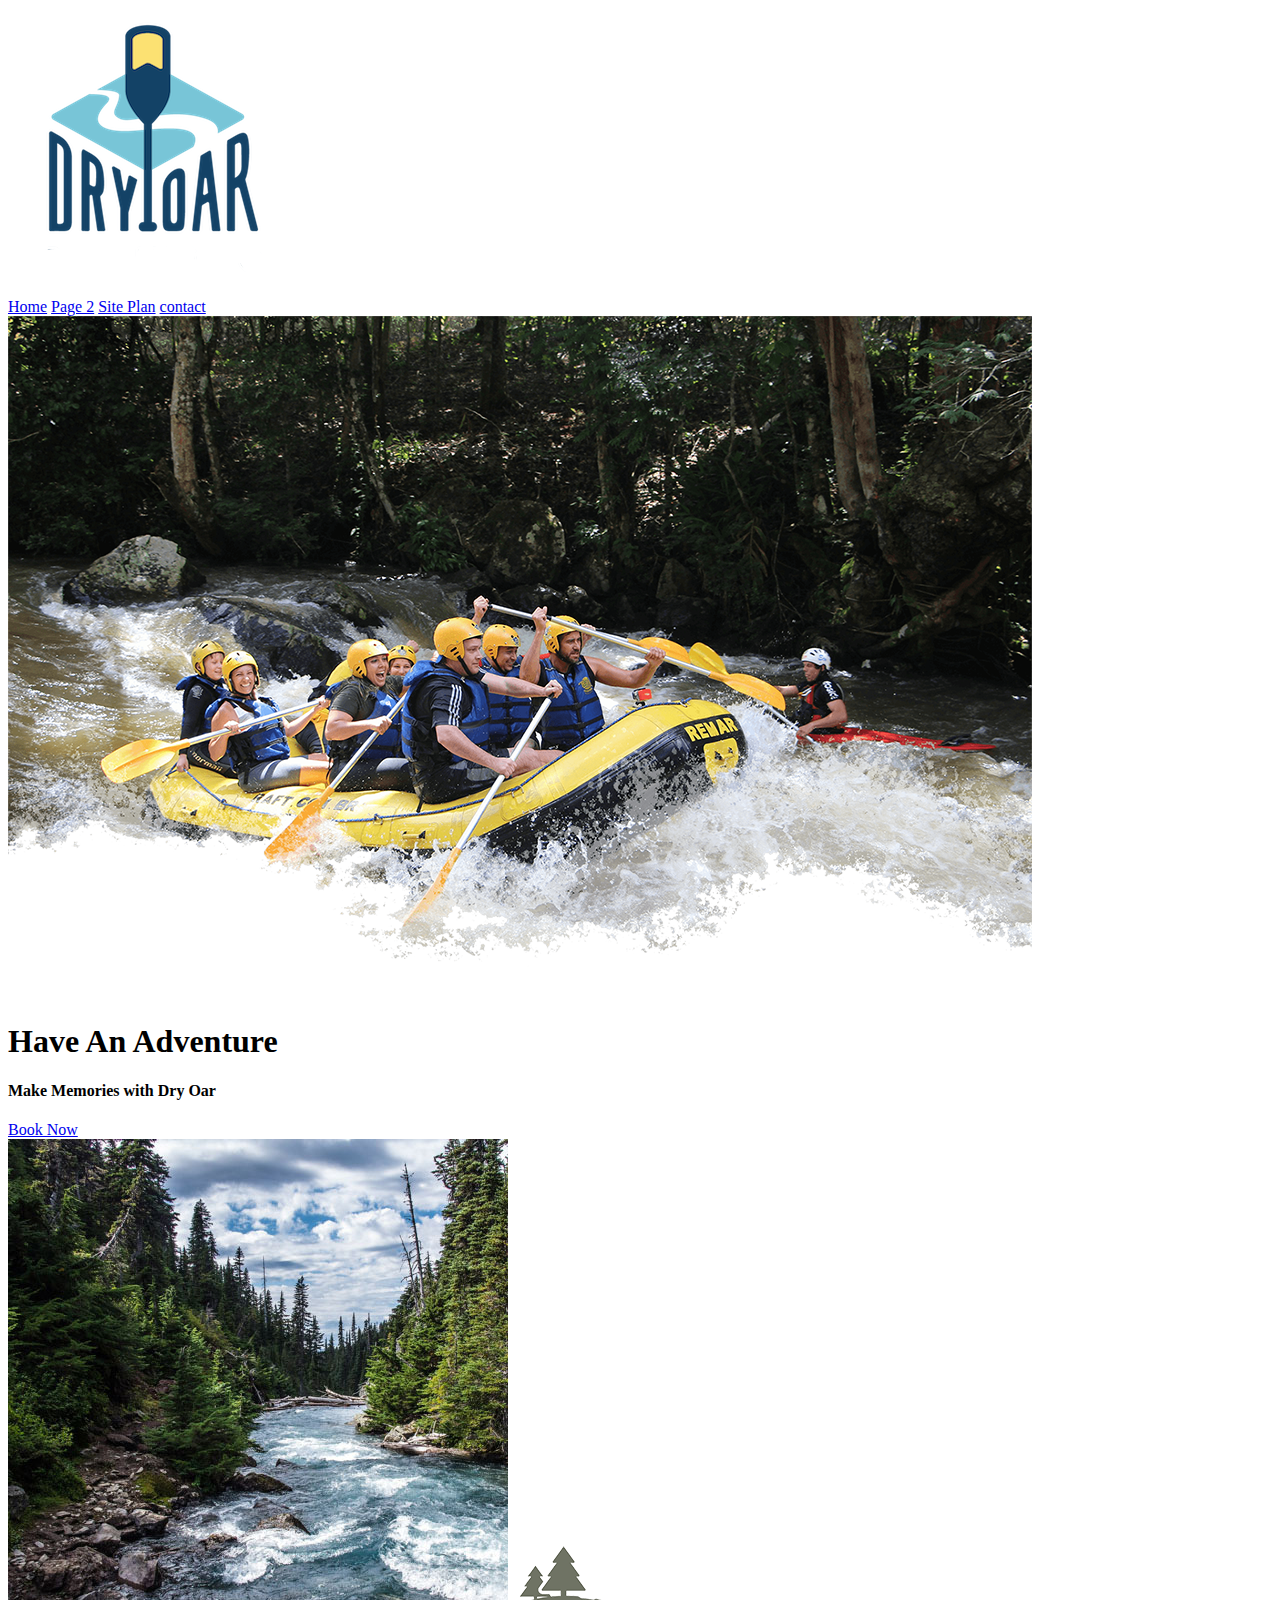
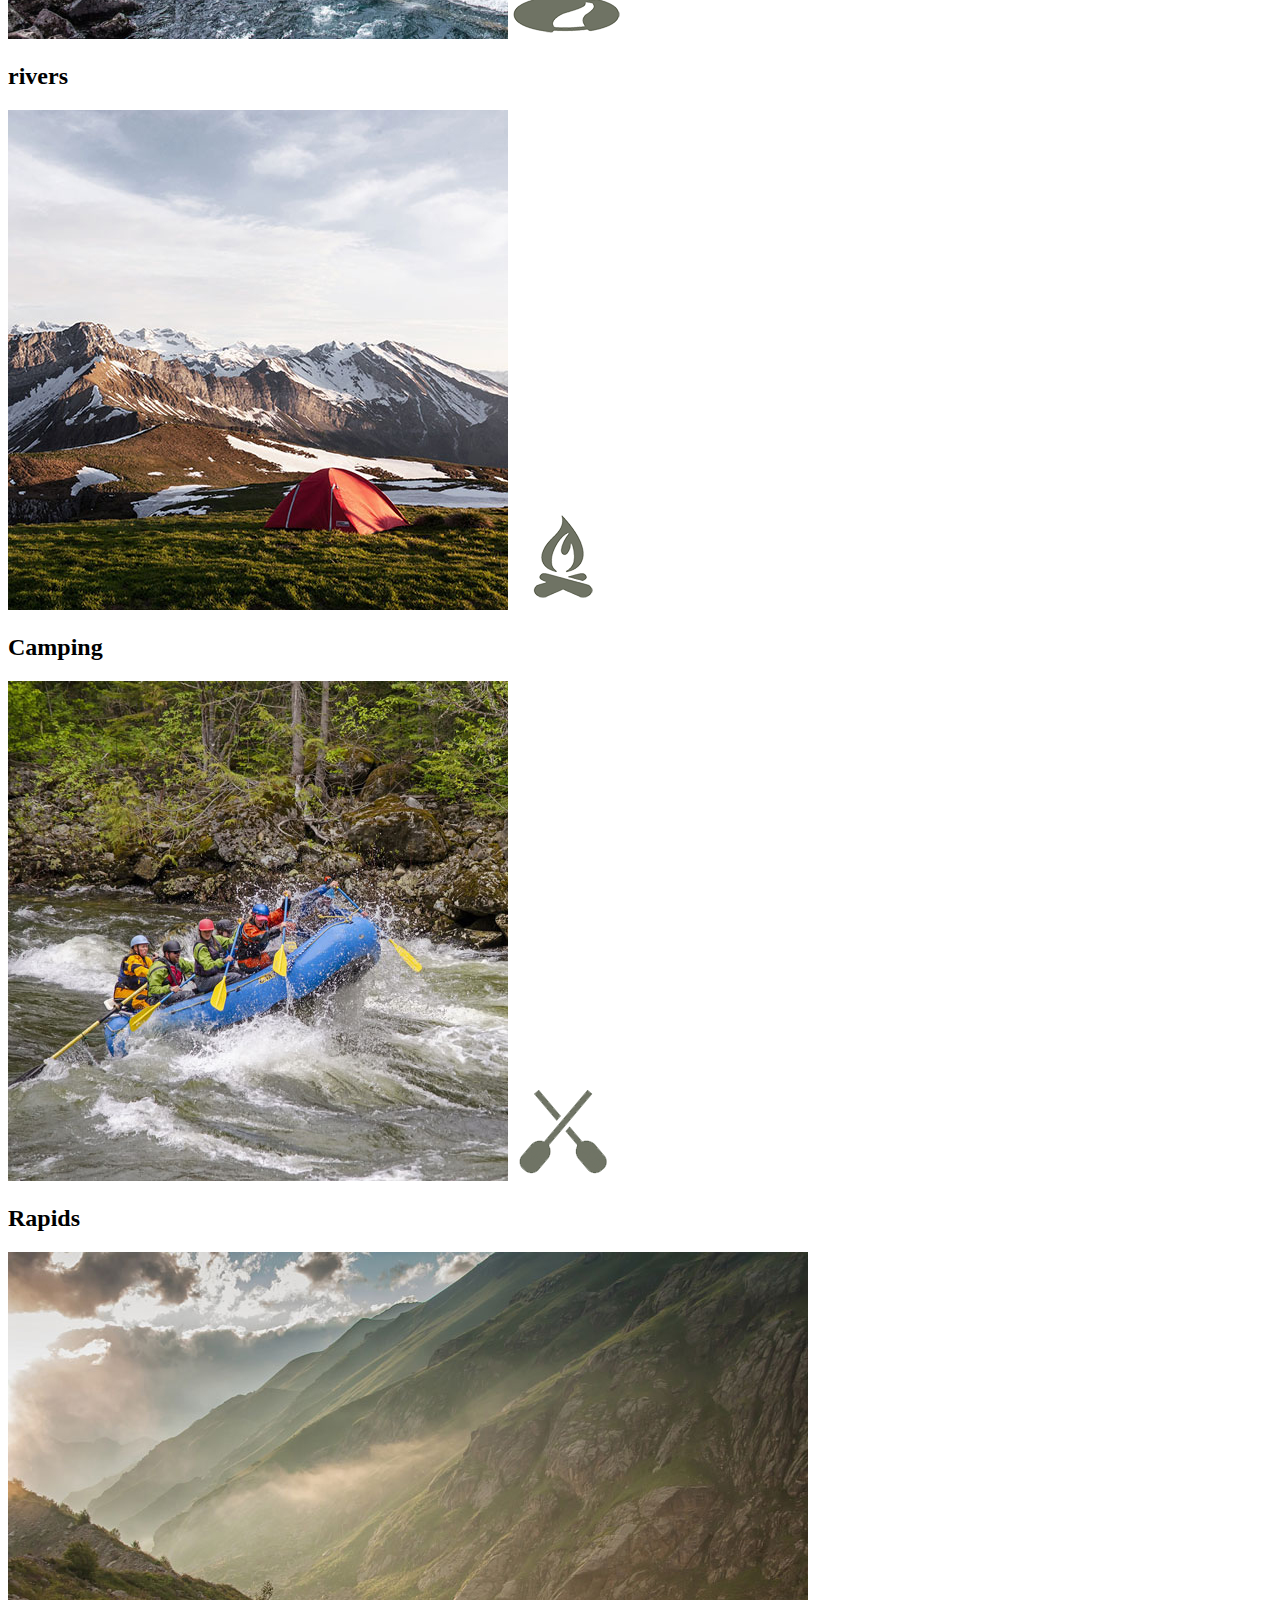
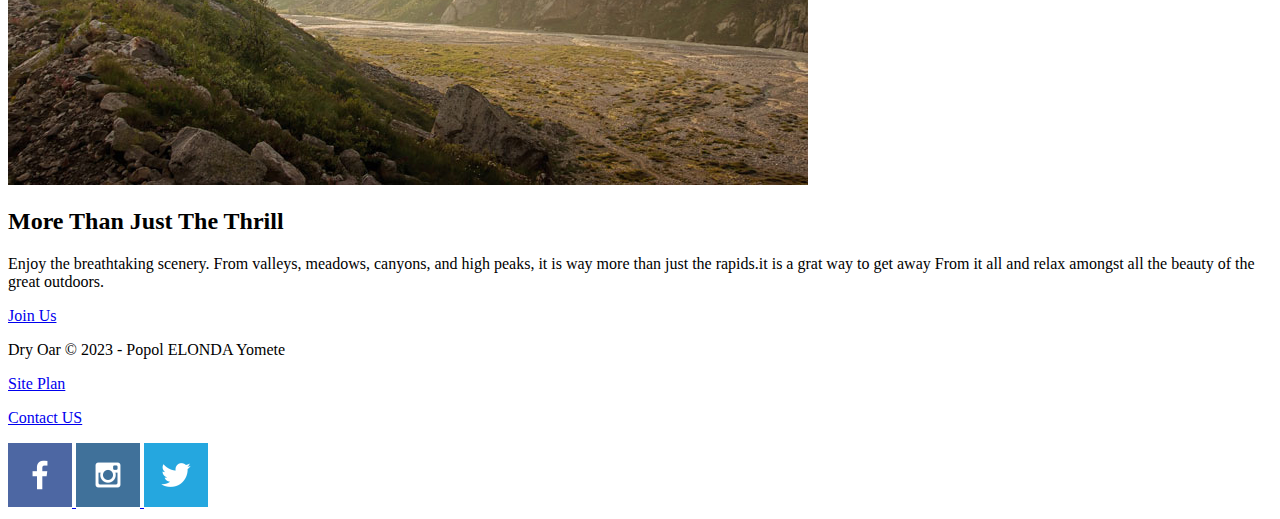
==== wwr/index.html @ 92d867cc "modification" ====
<!DOCTYPE html>
<html lang="en">
<head>
    <meta charset="UTF-8">
    <meta http-equiv="X-UA-Compatible" content="IE=edge">
    <meta name="viewport" content="width=device-width, initial-scale=1.0">
    <title>Whitewater Rafting Vacations | Dry Oar Boating | Home</title>
</head>
<body>
    <header>
        <a id="logo_link" href="index.html">
            <img class="logo" src="images/logo2.png" alt="Dry Oar Logo">

        </a>
        <nav>
            <a href="index.html">Home</a>
            <a href="#">Page 2</a>
            <a href="site-plan-rafting.html">Site Plan</a>
            <a href="contactus.html">contact</a>
        </nav>
    </header>
    <div id="hero">
        <div id="hero-box">
            <img id="hero-img" src="images/hero.png" alt="People enjoying white water rafting">
        </div> 
        <section id="hero-msg">
            <h1 class="home-title">Have An Adventure</h1>
            <h4>Make Memories with Dry Oar</h4>
            <div class="button-box">
                <a class="book" href="contactus.html">Book Now</a>
            </div>
        </section>
    </div>
    <main class="home-grid">
        <section class="rivers-card">
            <img class="card-img" src="images/rivers.jpg" alt="river in forest">
            <img class="icon" src="images/river_icon.png" alt="river icon">
            <h2>rivers</h2>
        </section>
        <section class="camping-card">
            <img class="card-img" src="images/camping.jpg" alt="tent in mountains">
            <img class="icon" src="images/fire_icon.png" alt="fire icon">
            <h2>Camping</h2>
        </section>
        <section class="rapids-card">
            <img class="card-img" src="images/rapids.jpg" alt="rafting boat">
            <img class="icon" src="images/oars.png" alt="oars icon">
            <h2>Rapids</h2>
        </section>
        <img class="mountains" src="images/mountains.jpg" alt="Misty mountains">
        <section class="msg">
            <h2> More Than Just The Thrill</h2>
            <p>Enjoy the breathtaking scenery. From valleys, meadows, canyons, and high peaks, it is way more than just the rapids.it is a grat way to get away From it all and relax amongst all the beauty of the great outdoors.</p>
            <a class="join" href="rivers.html">Join Us</a>
        </section>
    </main>
    <footer>
        <p> Dry Oar &copy; 2023 - Popol ELONDA Yomete</p>
        <p><a href="site-plan-rafting.html">Site Plan</a></p>
        <p><a href="contactus.html">Contact US</a></p>
        <div class="social">
            <a href="https://facebook.com">
                <img src="images/facebook.png" alt="facebook icon">
            </a>
            <a href="https://instagram.com">
                <img src="images/instagram.png" alt="instagram icon">
            </a>
            <a href="https://twitter.com">
                <img src="images/twitter.png" alt="twitter icon">
            </a>
        </div>
    </footer>
</body>
</html>
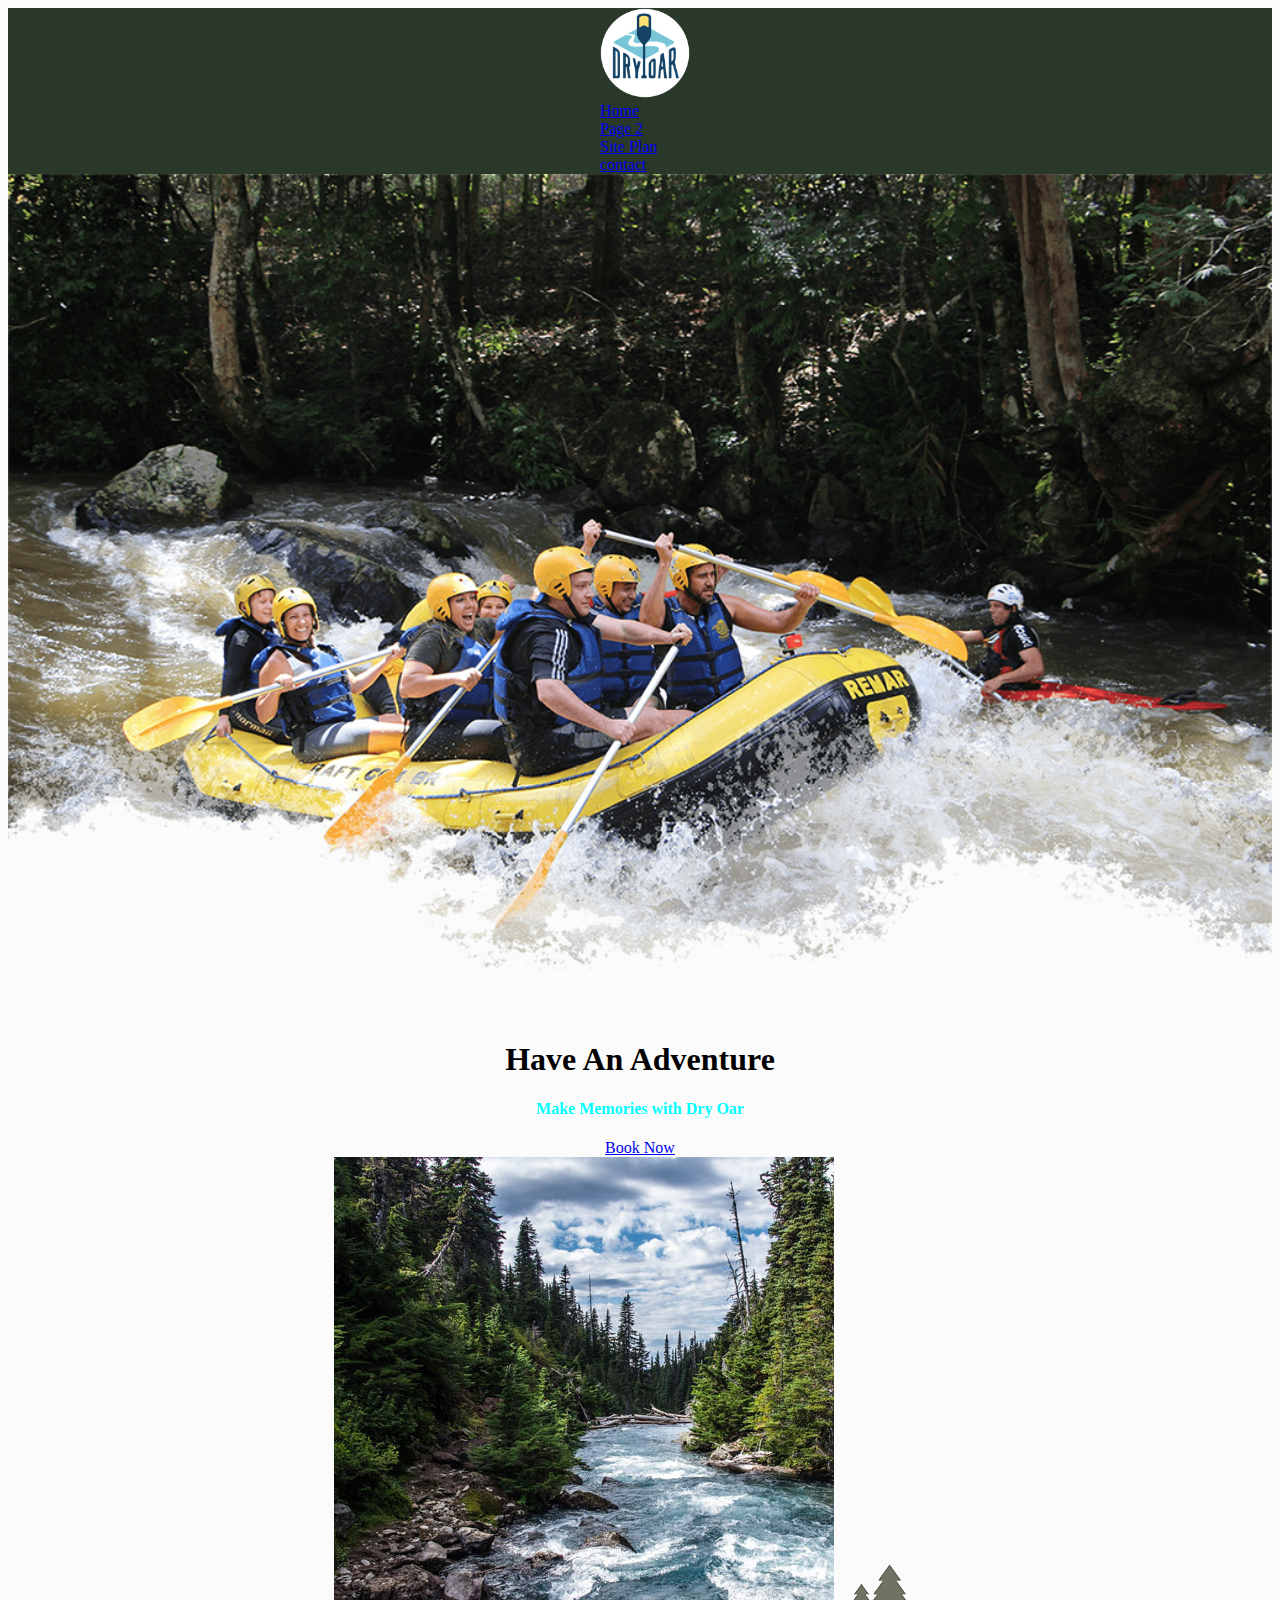
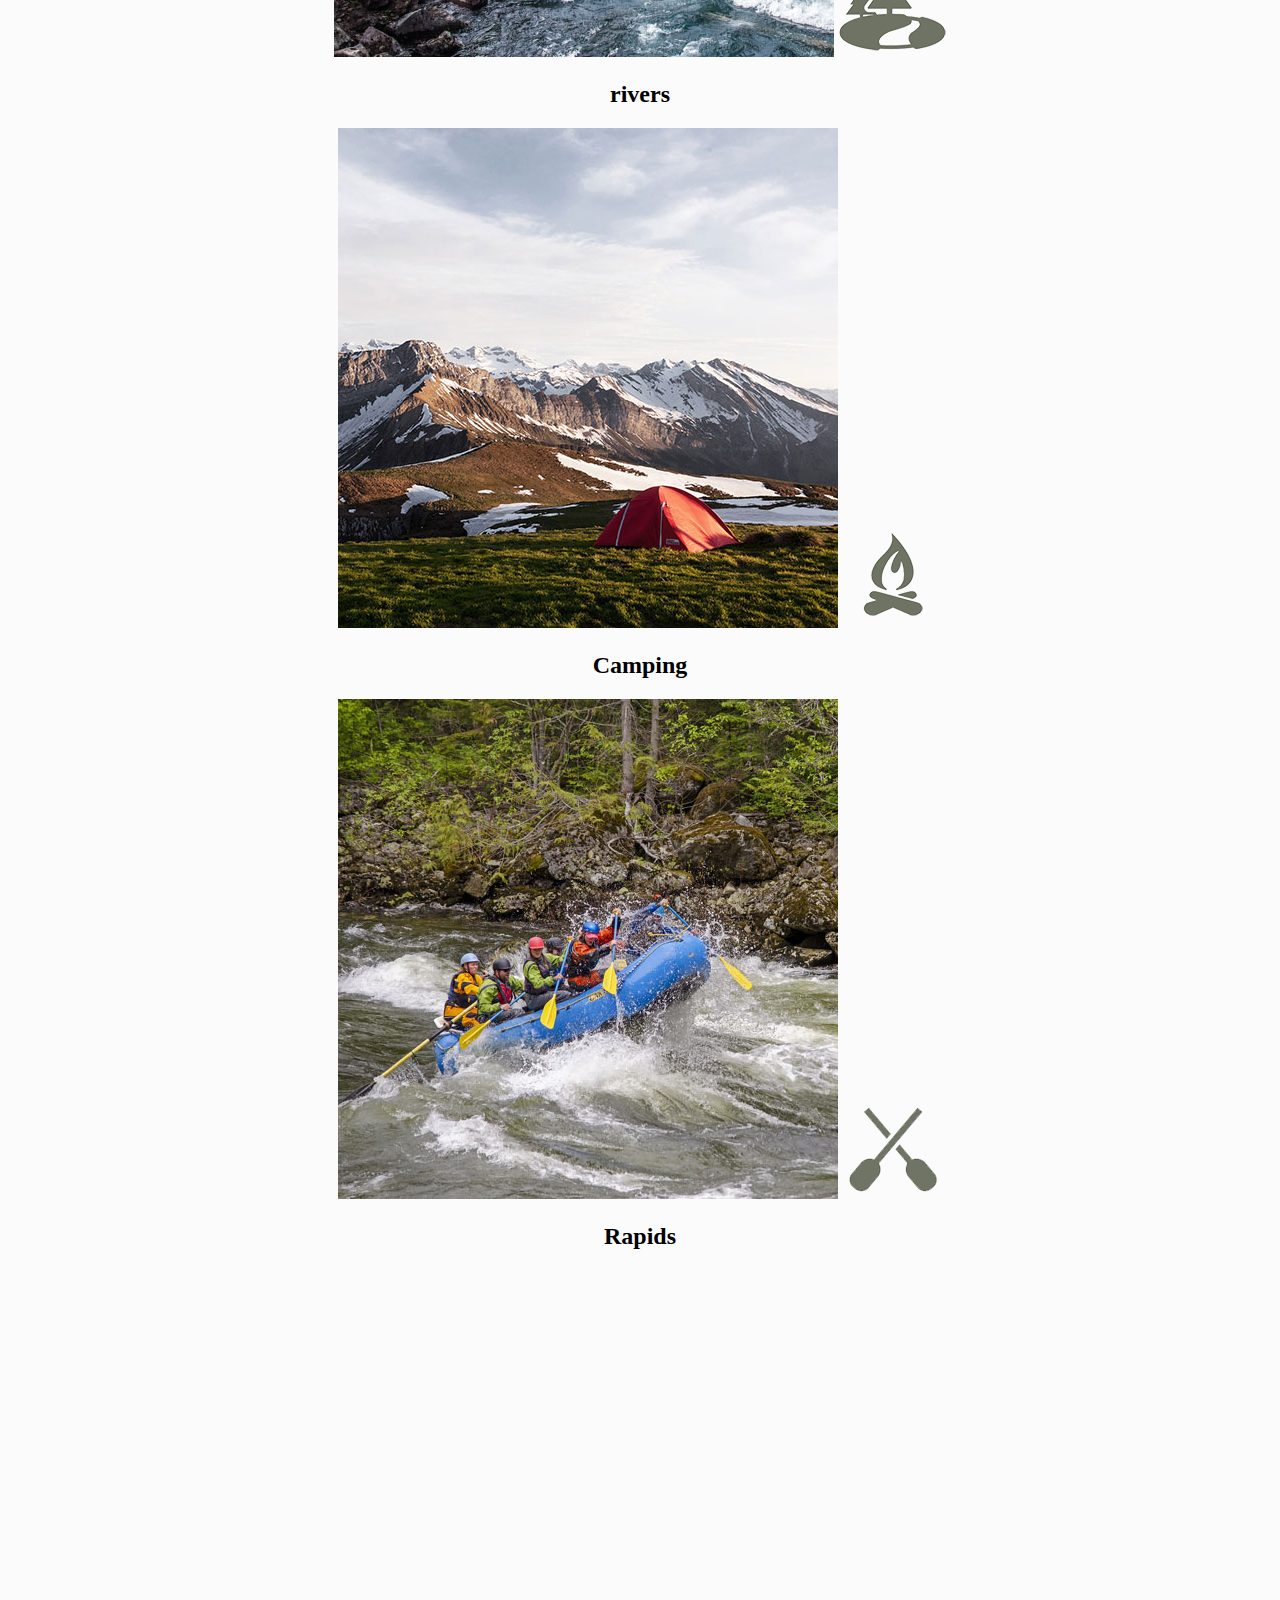
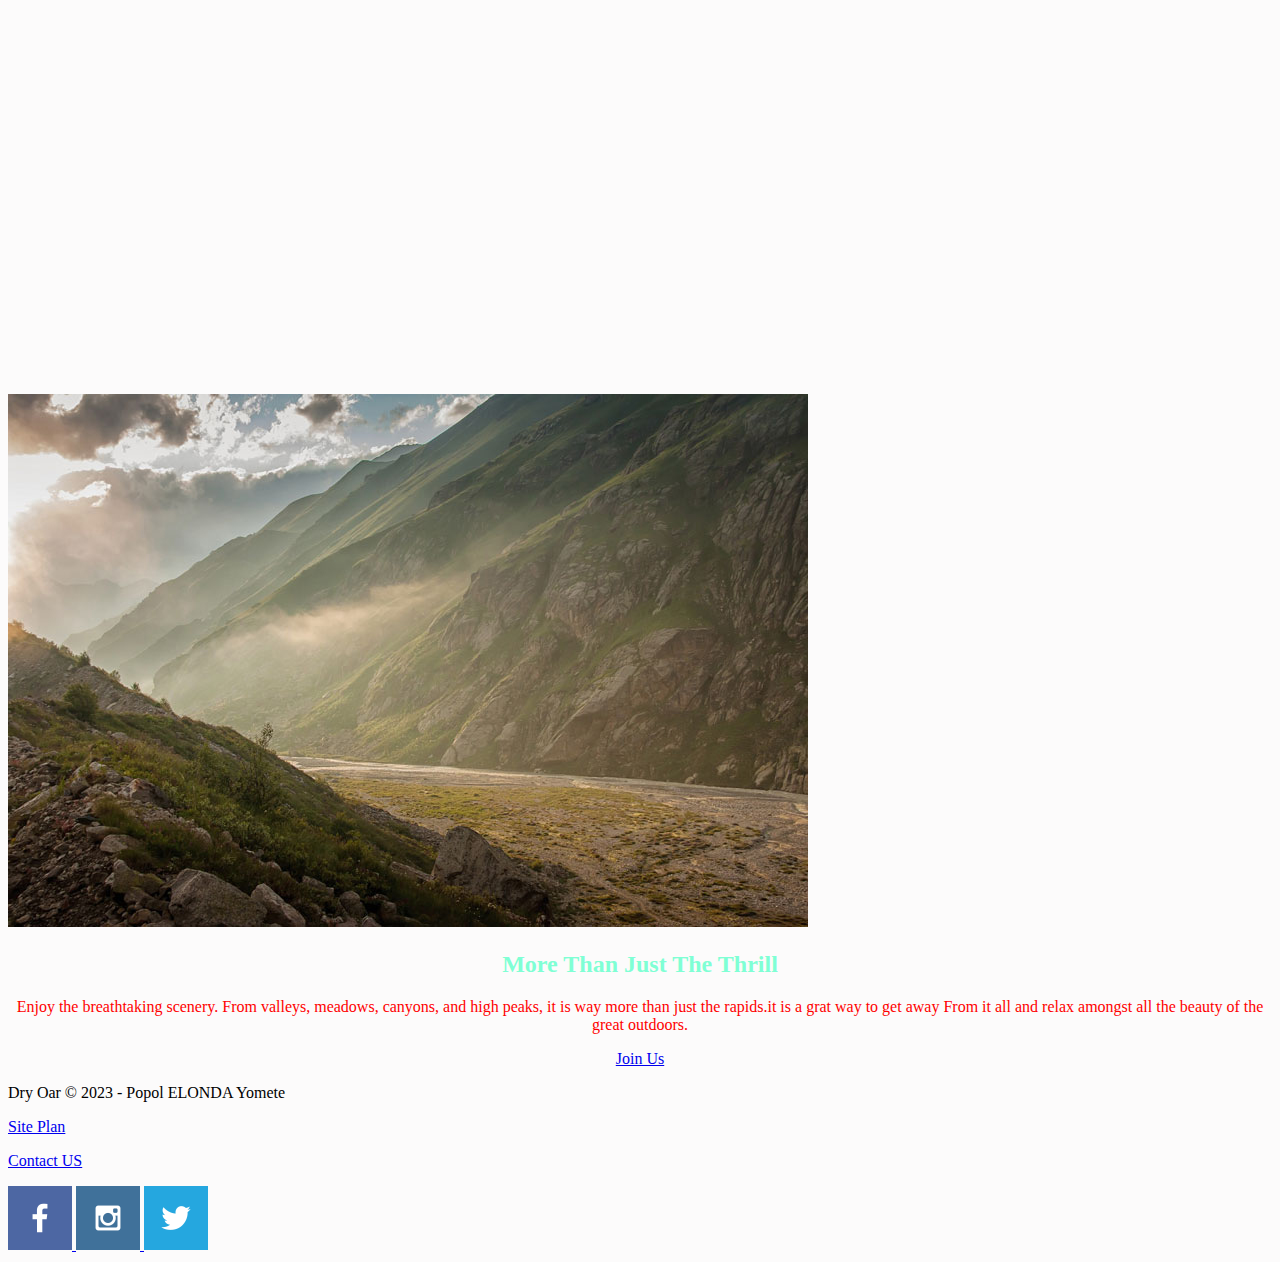
==== commit 5f62b4b3: "delete data" ====
--- a/wwr/index.html
+++ b/wwr/index.html
@@ -5,8 +5,10 @@
     <meta http-equiv="X-UA-Compatible" content="IE=edge">
     <meta name="viewport" content="width=device-width, initial-scale=1.0">
     <title>Whitewater Rafting Vacations | Dry Oar Boating | Home</title>
+    <link rel="stylesheet" href="styles/style1.css"/>
 </head>
 <body>
+    <div id="content">
     <header>
         <a id="logo_link" href="index.html">
             <img class="logo" src="images/logo2.png" alt="Dry Oar Logo">
@@ -47,6 +49,7 @@
             <img class="icon" src="images/oars.png" alt="oars icon">
             <h2>Rapids</h2>
         </section>
+        <div id="background"></div>
         <img class="mountains" src="images/mountains.jpg" alt="Misty mountains">
         <section class="msg">
             <h2> More Than Just The Thrill</h2>
@@ -70,5 +73,6 @@
             </a>
         </div>
     </footer>
+</div>
 </body>
 </html>--- a/wwr/styles/style1.css
+++ b/wwr/styles/style1.css
@@ -0,0 +1,61 @@
+#content {
+    max-width: 1600px;
+    margin: 0 auto;
+}
+nav a:hover {
+    background-color: black;
+    color: #d9c2a3;
+}
+#hero-msg h1, #hero-msg h4 {
+    text-align: center;
+}
+.button-box {
+text-align: center;
+}
+main section {
+    text-align: center ;
+}
+#background {
+    height: 725px;
+}
+body {
+    background-color: #fcfbfb;
+}
+header {
+    background-color: #293829;
+}
+
+a#logo_link img.logo {
+    width: 90px;
+}
+#hero #hero-box img#hero-img {
+    width: 100%;
+}
+#hero-msg h1.home-title {
+    font-weight: bold;
+    text-align: center;
+}
+h4 {
+    color: aqua;
+}
+.book:hover, .join:hover {
+    color: azure;
+    background-color: aqua;
+}
+.msg h2 {
+    color: aquamarine;
+}
+.msg p {
+    color: red;
+}
+footer a:hover {
+    color: aqua;
+}
+#logo_link {
+    width: 80px;
+}
+header a {
+    display: block;
+    margin: 0 auto;
+    max-width: 80px;
+}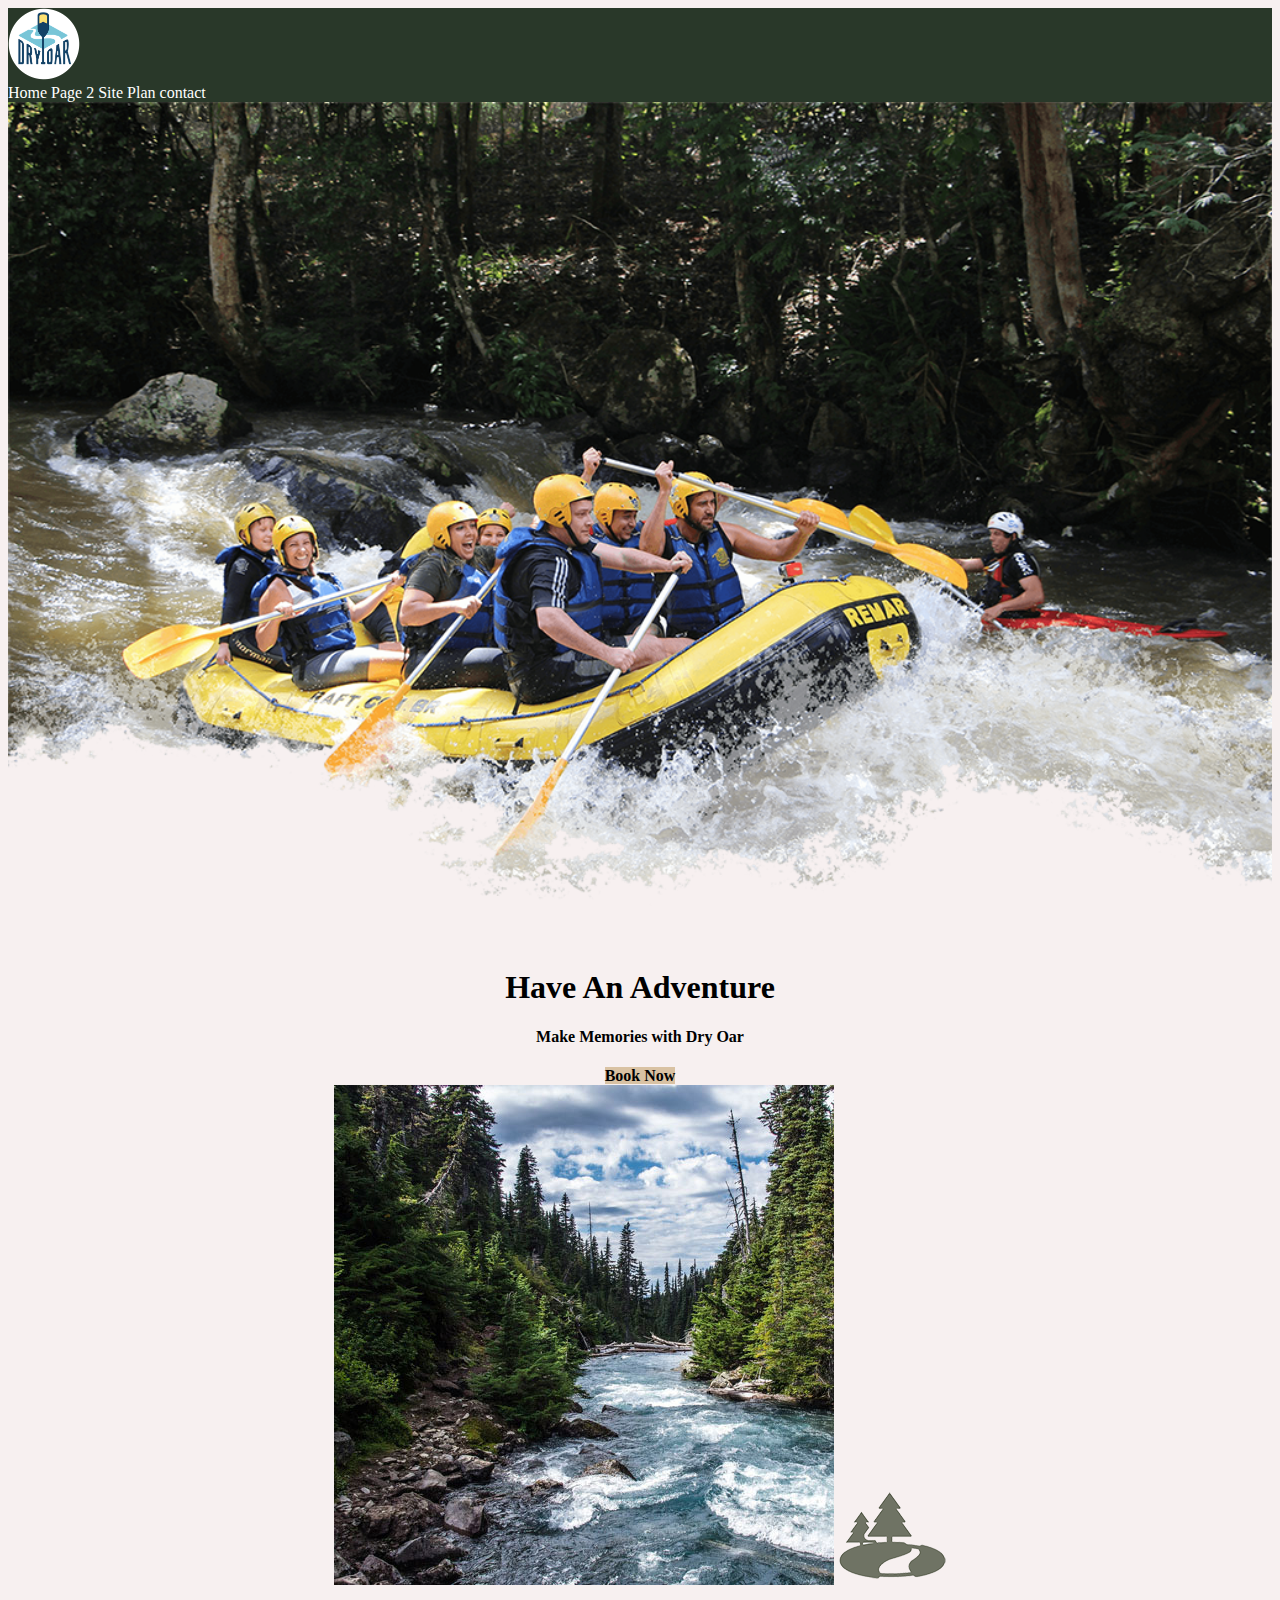
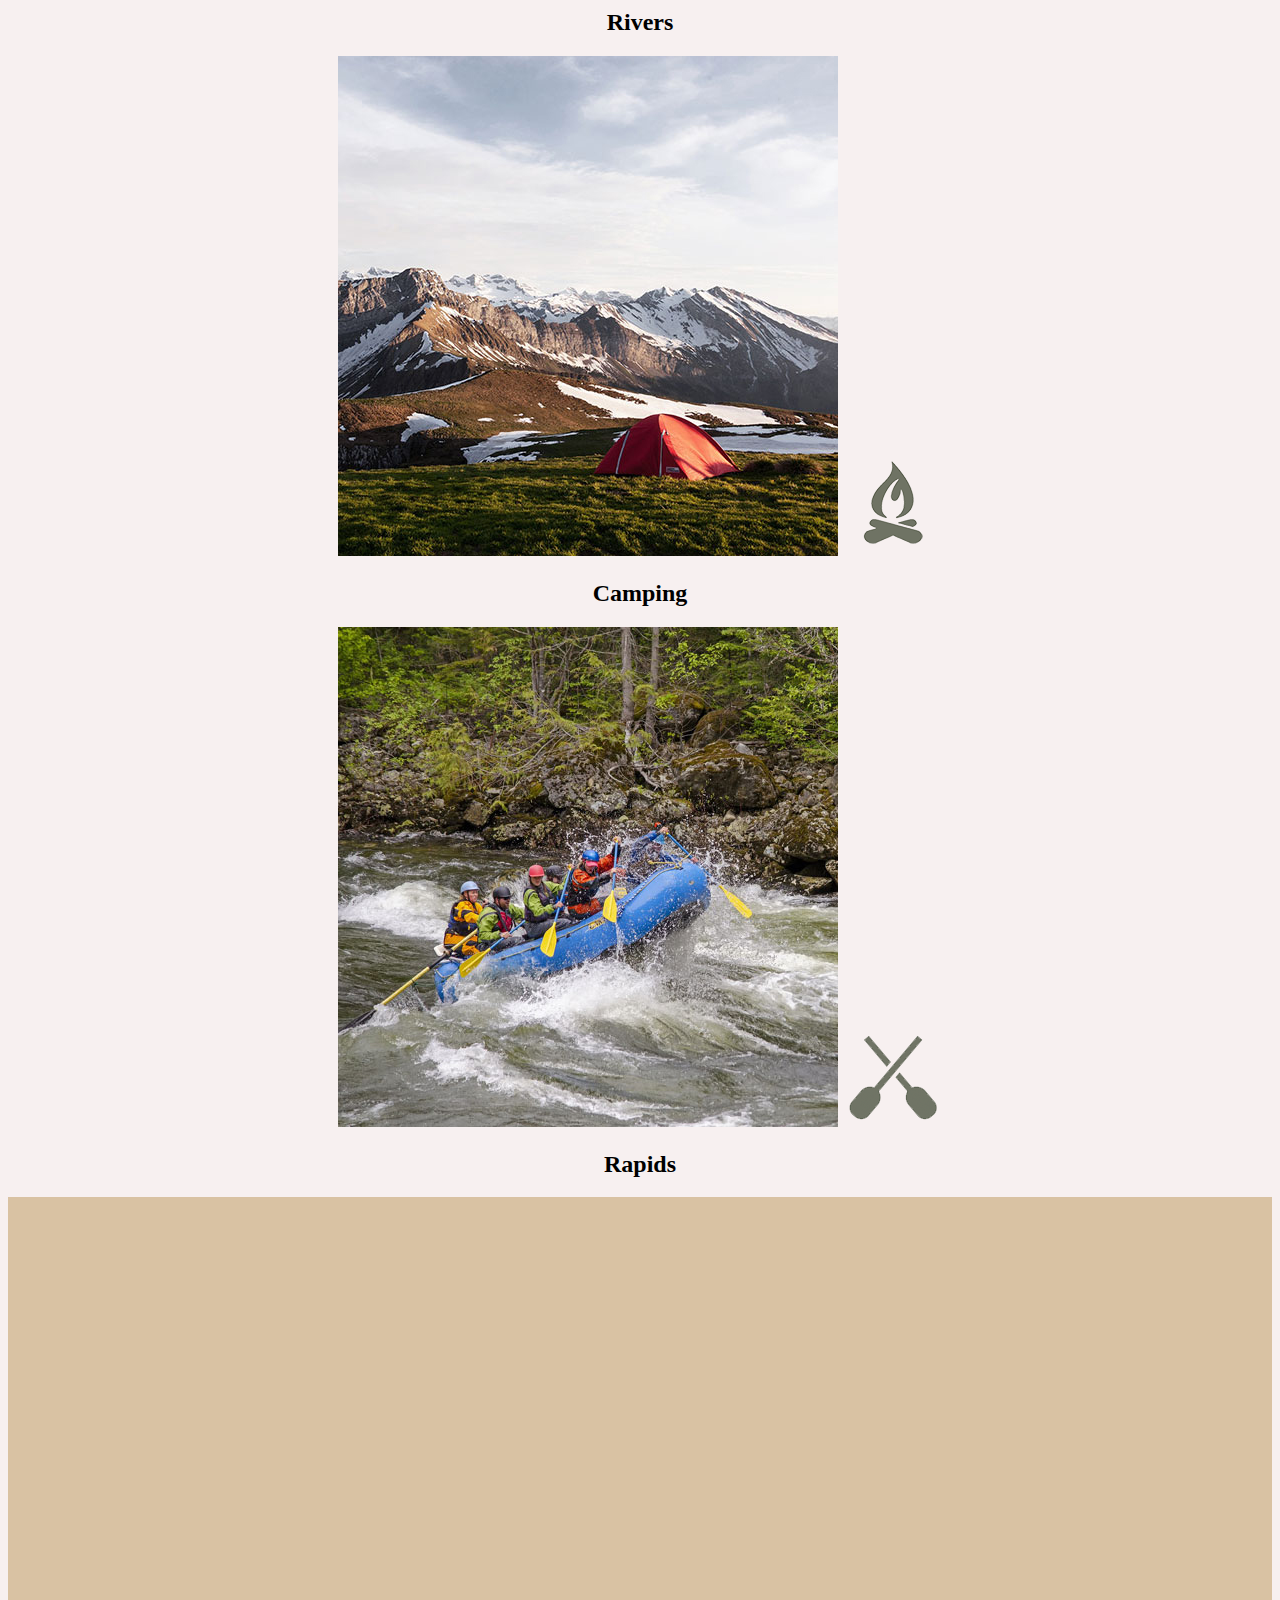
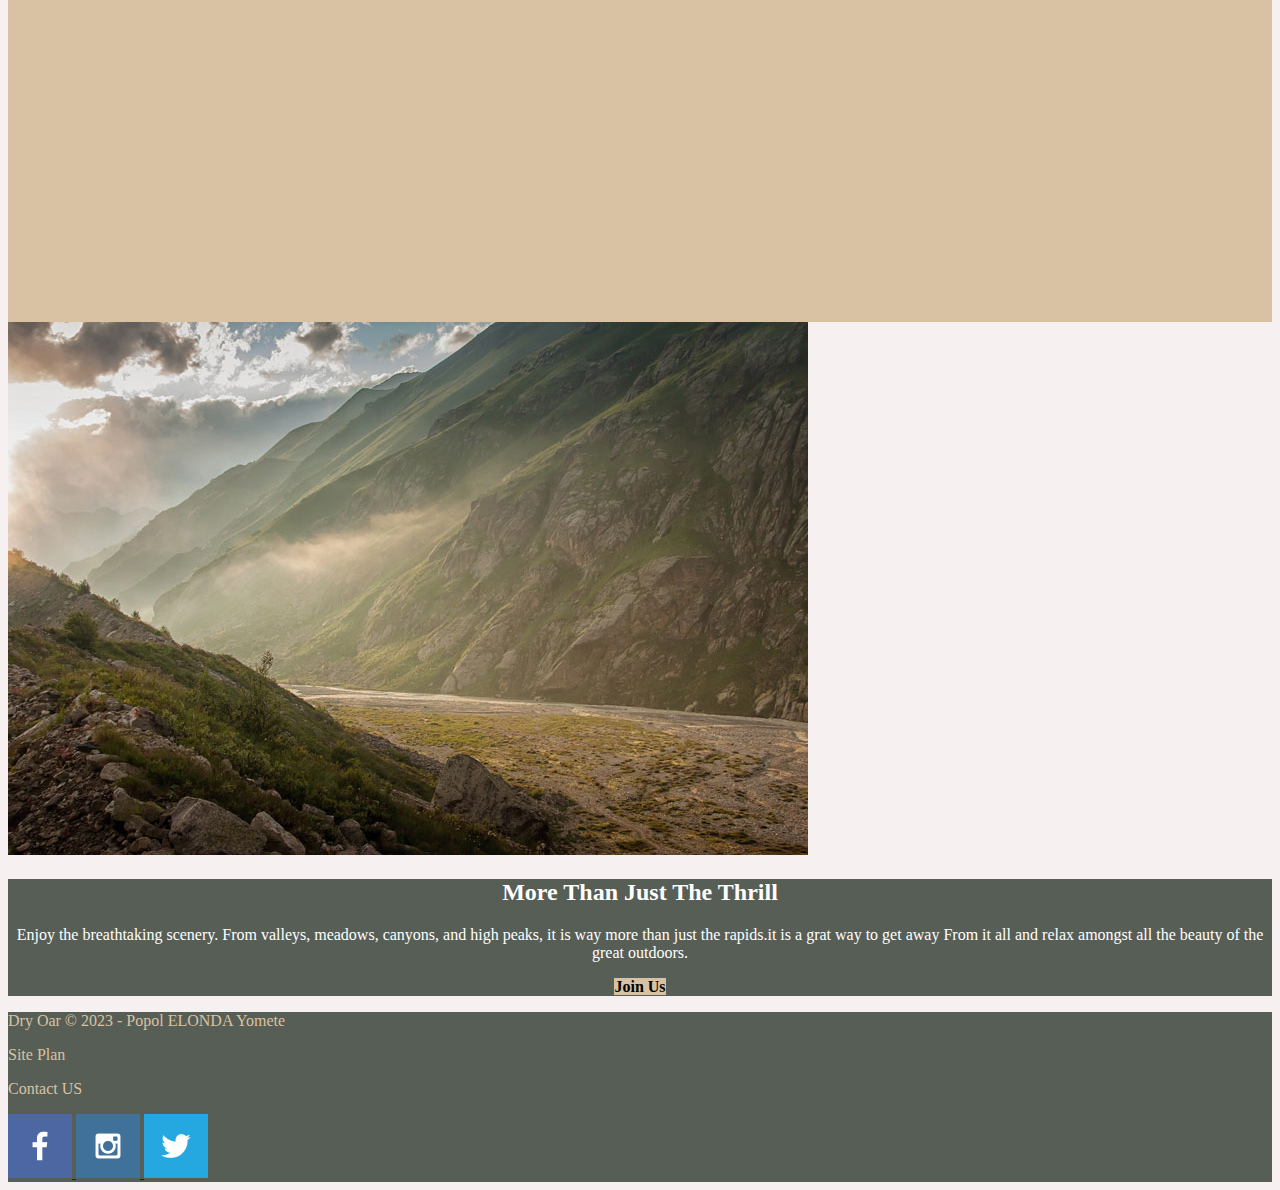
==== commit 95a6e656: "delete" ====
--- a/wwr/index.html
+++ b/wwr/index.html
@@ -5,7 +5,7 @@
     <meta http-equiv="X-UA-Compatible" content="IE=edge">
     <meta name="viewport" content="width=device-width, initial-scale=1.0">
     <title>Whitewater Rafting Vacations | Dry Oar Boating | Home</title>
-    <link rel="stylesheet" href="styles/style1.css"/>
+    <link rel="stylesheet" href="styles/style1.css">
 </head>
 <body>
     <div id="content">
--- a/wwr/styles/style1.css
+++ b/wwr/styles/style1.css
@@ -2,8 +2,11 @@
     max-width: 1600px;
     margin: 0 auto;
 }
+nav a {
+    color: white;
+    text-decoration: none;
+}
 nav a:hover {
-    background-color: black;
     color: #d9c2a3;
 }
 #hero-msg h1, #hero-msg h4 {
@@ -17,16 +20,16 @@
 }
 #background {
     height: 725px;
+    background-color: #d9c2a3;
 }
 body {
-    background-color: #fcfbfb;
+    background-color: #f7f0f0;
 }
 header {
     background-color: #293829;
 }
-
 a#logo_link img.logo {
-    width: 90px;
+    width: 72px;
 }
 #hero #hero-box img#hero-img {
     width: 100%;
@@ -34,28 +37,42 @@
 #hero-msg h1.home-title {
     font-weight: bold;
     text-align: center;
-}
-h4 {
-    color: aqua;
-}
+} 
 .book:hover, .join:hover {
-    color: azure;
-    background-color: aqua;
+    color: rgb(0, 0, 0);
+    background-color: rgb(214, 216, 185);
 }
 .msg h2 {
-    color: aquamarine;
+    color: rgb(255, 255, 255);
 }
 .msg p {
-    color: red;
-}
-footer a:hover {
-    color: aqua;
+    color: rgb(255, 255, 255);
+    /* padding-left: 60px; */
 }
 #logo_link {
     width: 80px;
 }
-header a {
-    display: block;
-    margin: 0 auto;
-    max-width: 80px;
+main.home-grid section.msg {
+    background-color: #575e56;
+}
+section.msg a.join, .button-box a.book {
+    font-weight: bold;
+    color: black;
+    background-color: #d9c2a3;
+    text-decoration: none;
+}
+footer {
+    background-color: #575e56;
+}
+footer p, footer p a {
+    color: #d9c2a3;
+    text-decoration: none;
+}
+footer p a:hover {
+    color: rgb(235, 235, 235);
+    background-color: black;
+    text-decoration: underline;
+}
+section.rivers-card h2 {
+    text-transform: capitalize;
 }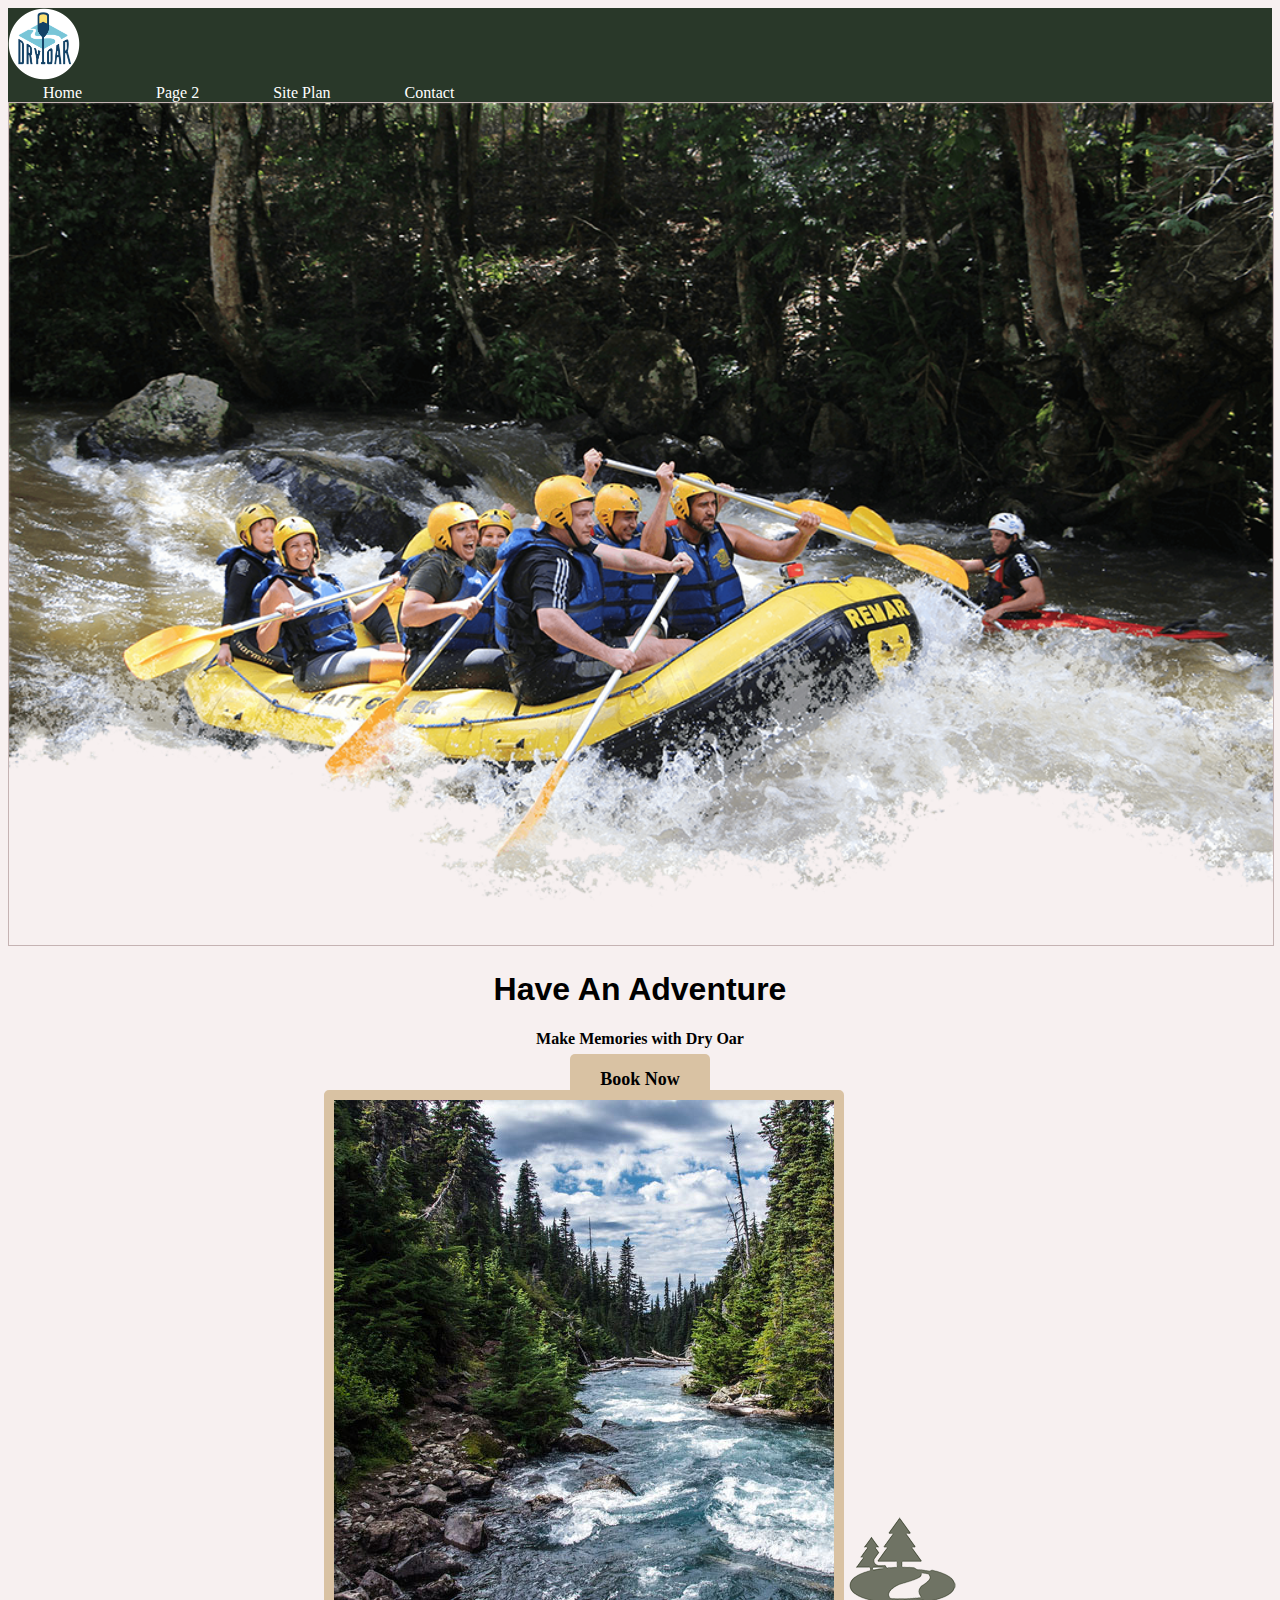
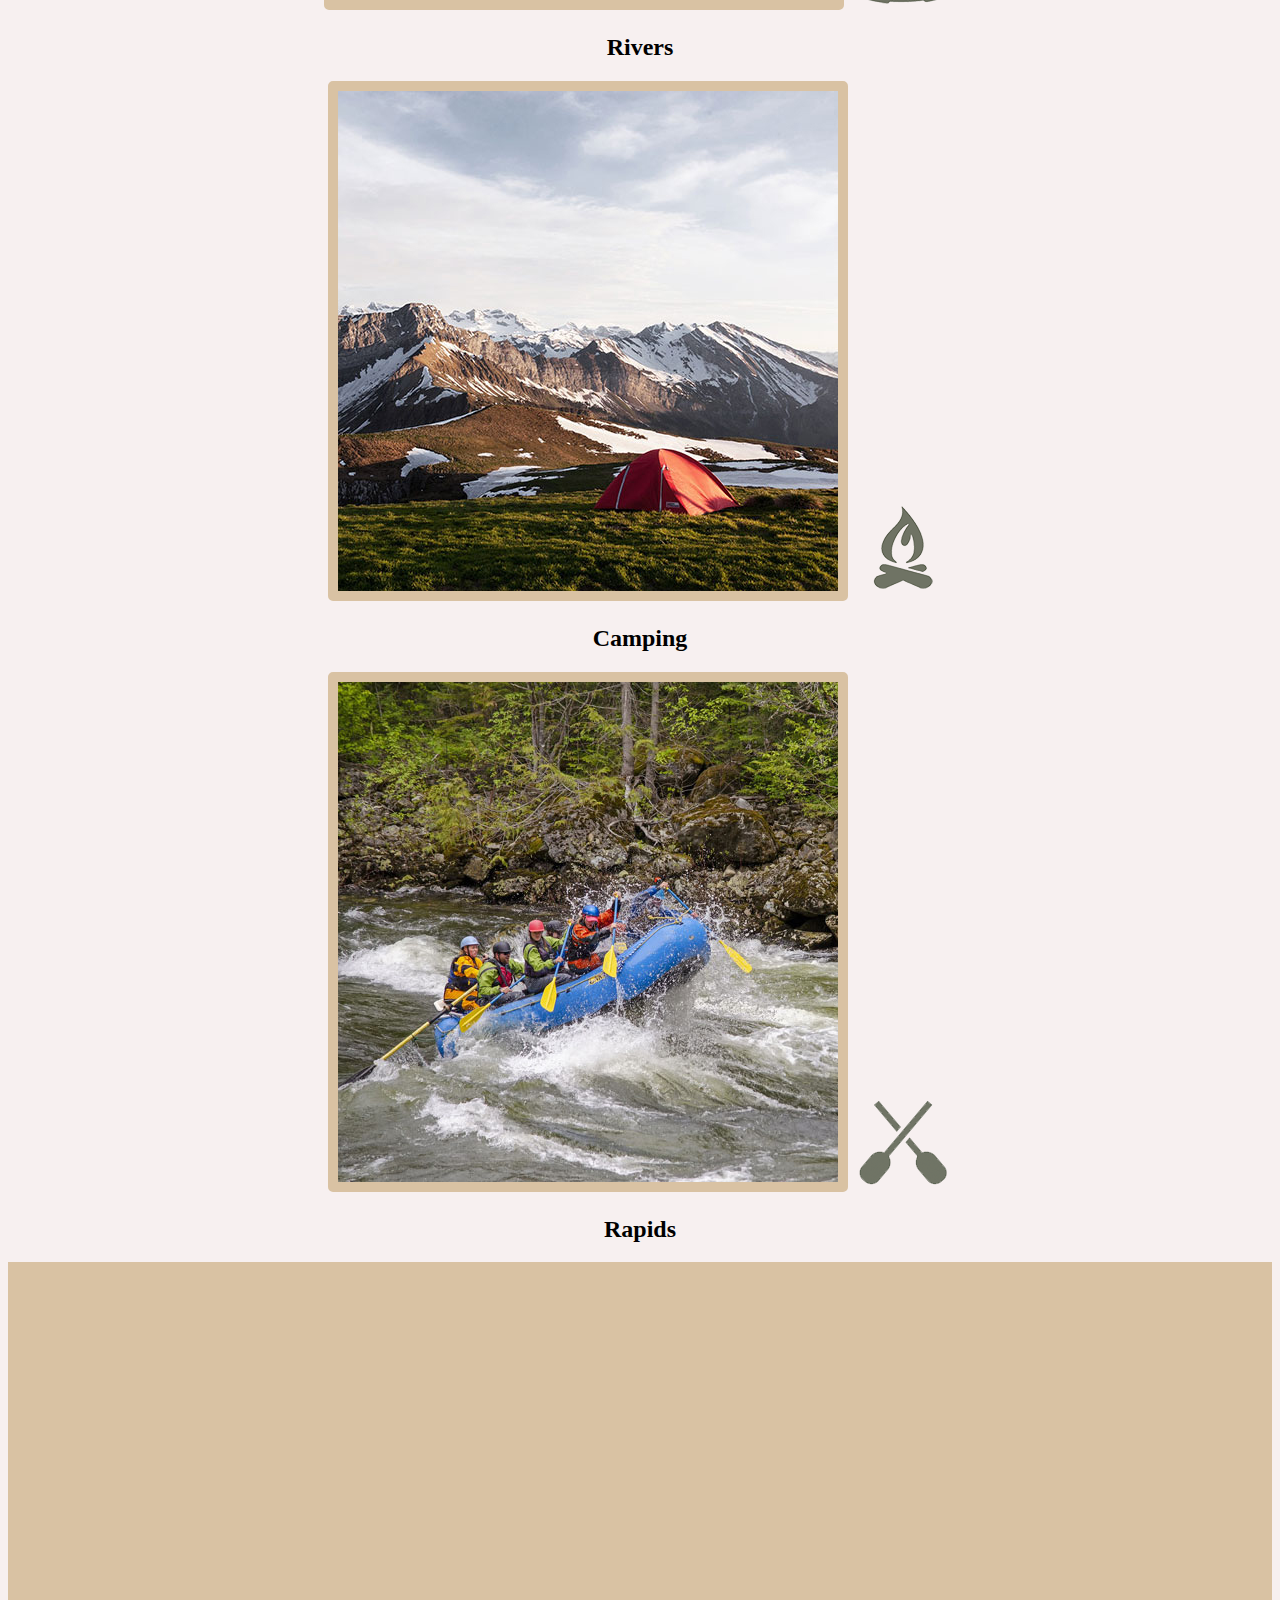
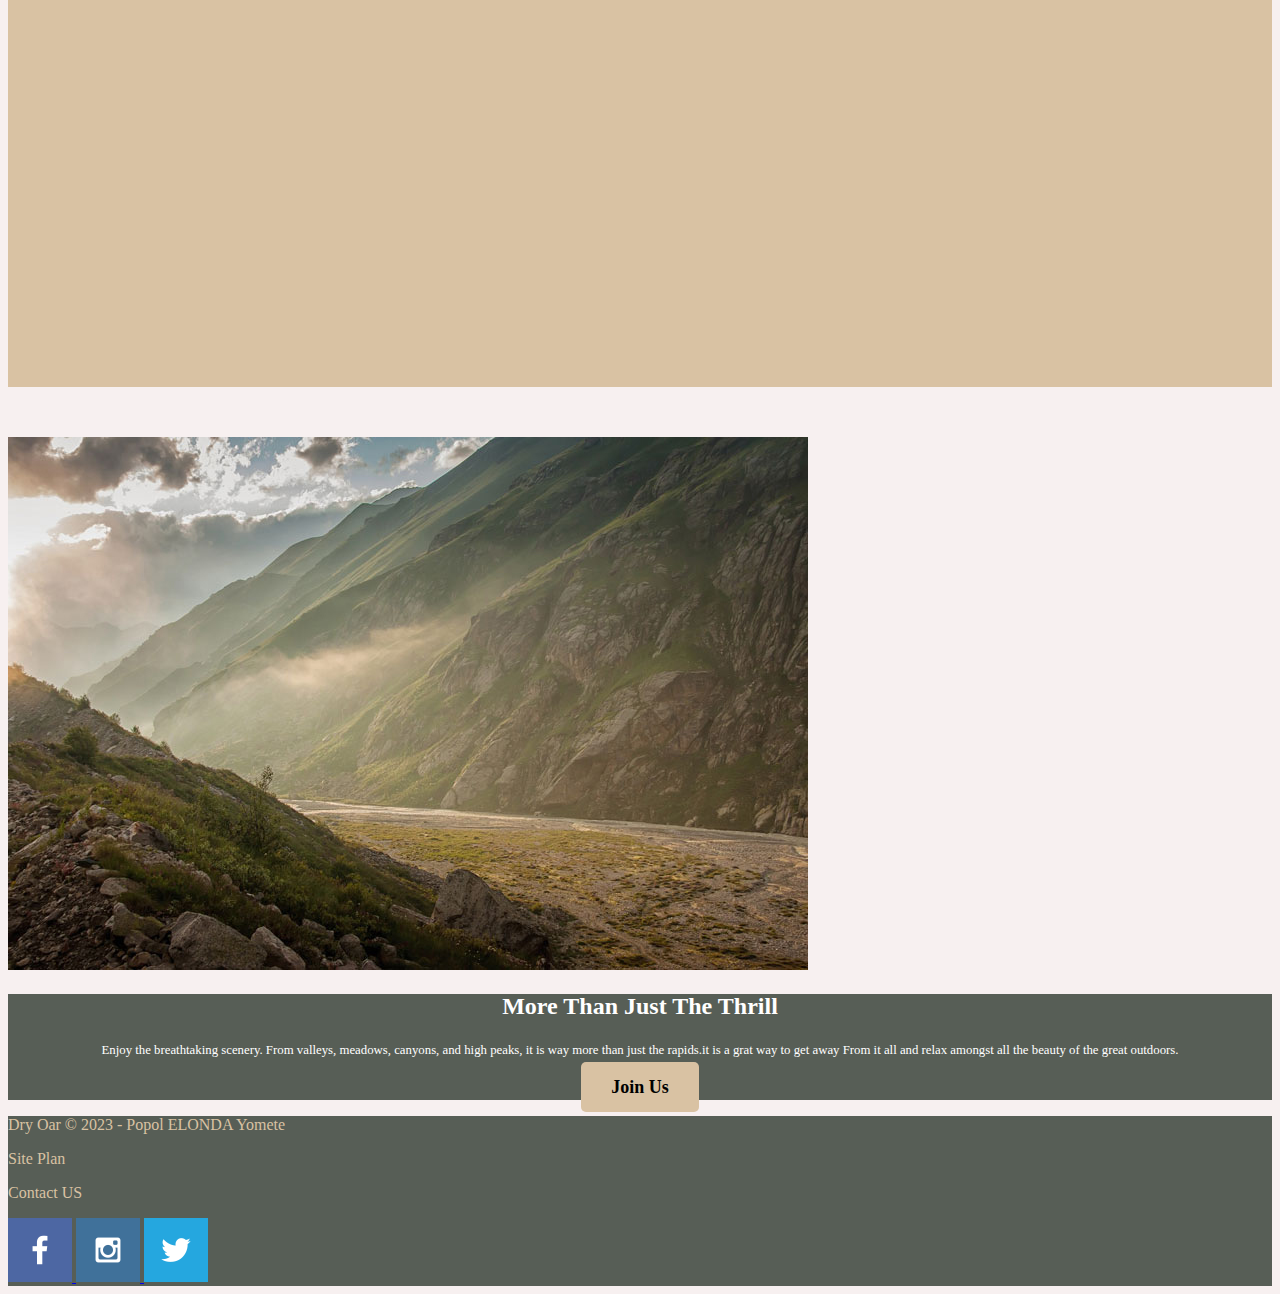
==== commit 1d96b9fe: "Modify color code" ====
--- a/wwr/index.html
+++ b/wwr/index.html
@@ -5,20 +5,19 @@
     <meta http-equiv="X-UA-Compatible" content="IE=edge">
     <meta name="viewport" content="width=device-width, initial-scale=1.0">
     <title>Whitewater Rafting Vacations | Dry Oar Boating | Home</title>
-    <link rel="stylesheet" href="styles/style1.css">
+    <link rel="stylesheet" href="styles/style1.css"/>
 </head>
 <body>
     <div id="content">
     <header>
         <a id="logo_link" href="index.html">
             <img class="logo" src="images/logo2.png" alt="Dry Oar Logo">
-
         </a>
         <nav>
             <a href="index.html">Home</a>
             <a href="#">Page 2</a>
             <a href="site-plan-rafting.html">Site Plan</a>
-            <a href="contactus.html">contact</a>
+            <a href="contactus.html">Contact</a>
         </nav>
     </header>
     <div id="hero">
--- a/wwr/styles/style1.css
+++ b/wwr/styles/style1.css
@@ -1,3 +1,6 @@
+
+@import url('https://fonts.googleapis.com/css2?family=Great+Vibes&family=Passions+Conflict&display=swap');
+
 #content {
     max-width: 1600px;
     margin: 0 auto;
@@ -5,6 +8,7 @@
 nav a {
     color: white;
     text-decoration: none;
+    padding: 35px;
 }
 nav a:hover {
     color: #d9c2a3;
@@ -21,6 +25,7 @@
 #background {
     height: 725px;
     background-color: #d9c2a3;
+    margin-bottom: 50px;
 }
 body {
     background-color: #f7f0f0;
@@ -32,11 +37,14 @@
     width: 72px;
 }
 #hero #hero-box img#hero-img {
-    width: 100%;
+    width: 100%;  
+    border: 1px solid rgb(197, 179, 179);
 }
 #hero-msg h1.home-title {
     font-weight: bold;
     text-align: center;
+    font-family: 'Rock Salt', 'Bradley Hand', sans-serif;
+    font-size: 2em;
 } 
 .book:hover, .join:hover {
     color: rgb(0, 0, 0);
@@ -48,6 +56,7 @@
 .msg p {
     color: rgb(255, 255, 255);
     /* padding-left: 60px; */
+    font-size: .8em;
 }
 #logo_link {
     width: 80px;
@@ -75,4 +84,25 @@
 }
 section.rivers-card h2 {
     text-transform: capitalize;
+}
+.card-img {
+    border: 10px solid #d9c2a3;
+}
+.book, .join {
+    background-color: #d9c2a3;
+    color: black;
+    text-decoration: none;
+    font-size: 18px;
+    padding: 15px 30px;
+    margin-top: 50px;
+    border-radius: 5px;
+}
+main section img {
+    box-sizing: border-box;
+    border: 10px;
+    border-radius: 5px;
+}
+.msg {
+    background-color: #6f7364;
+    line-height: 1.5em;
 }